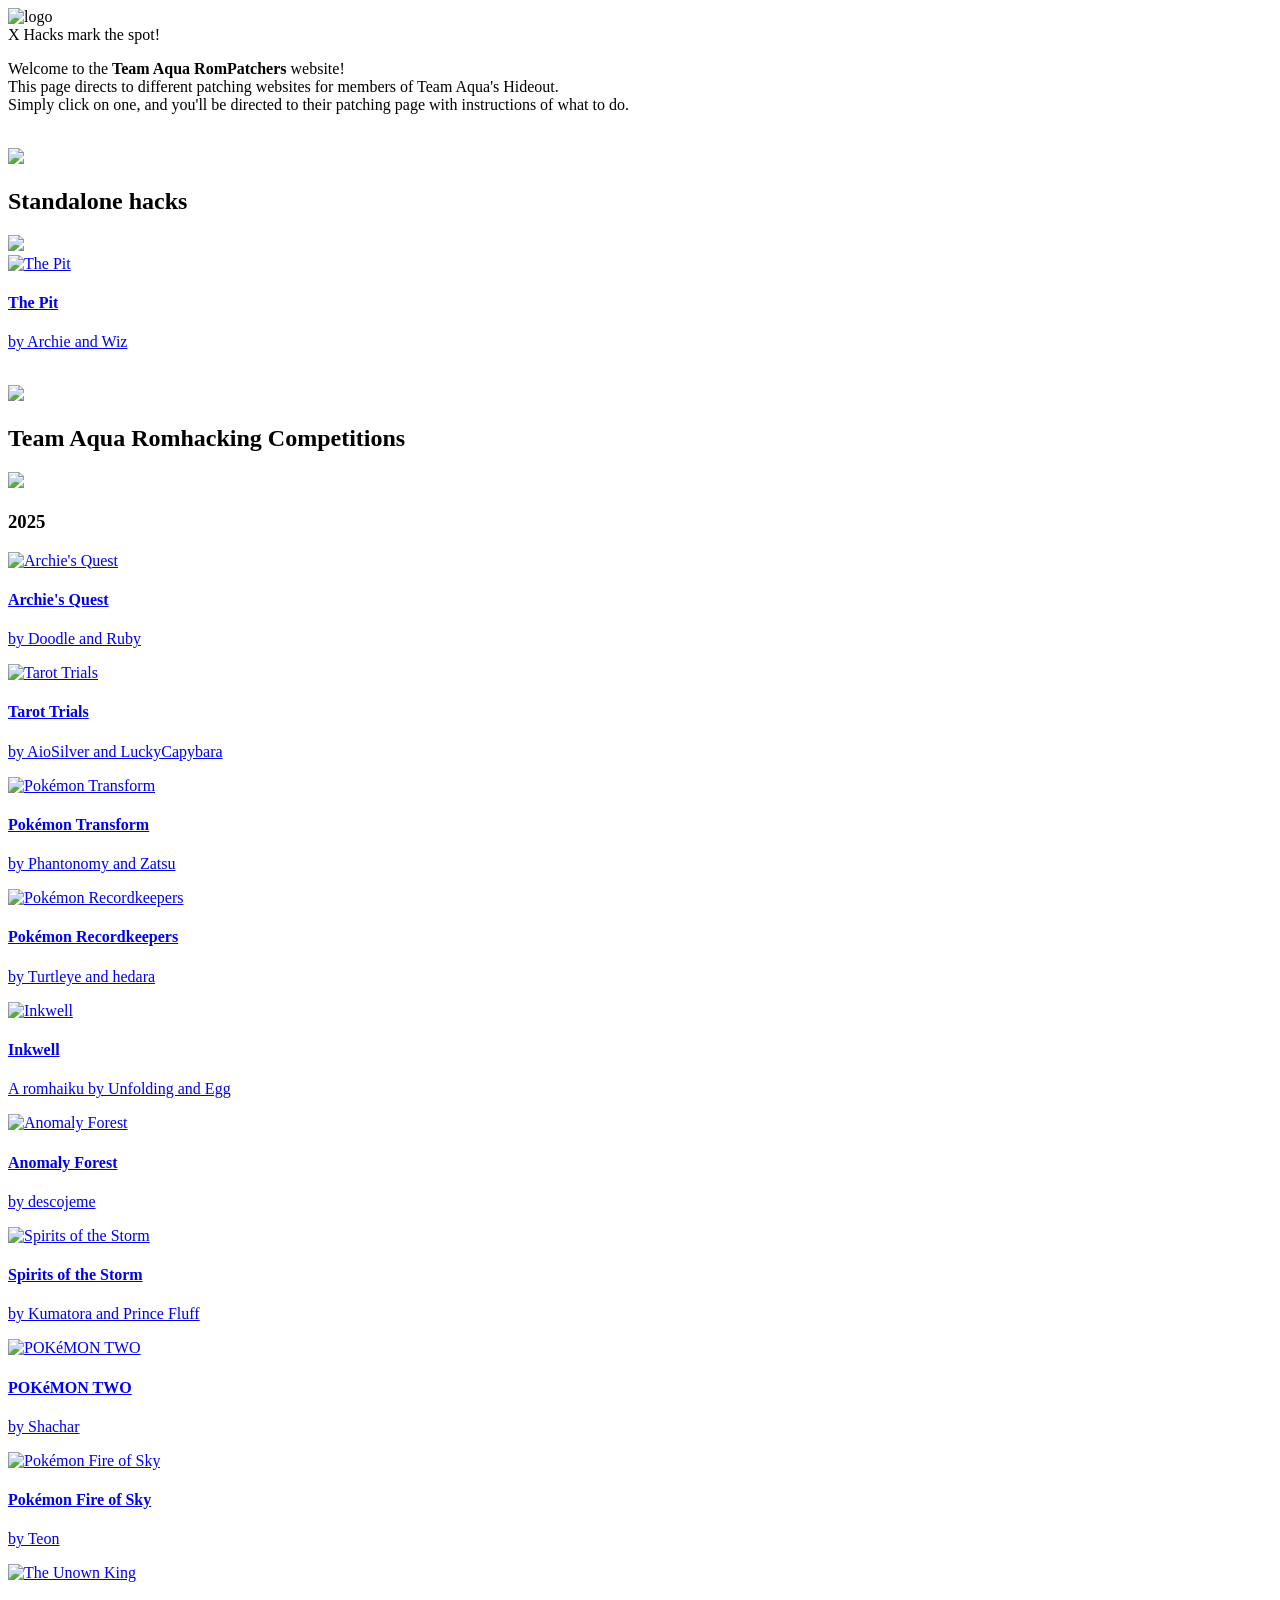
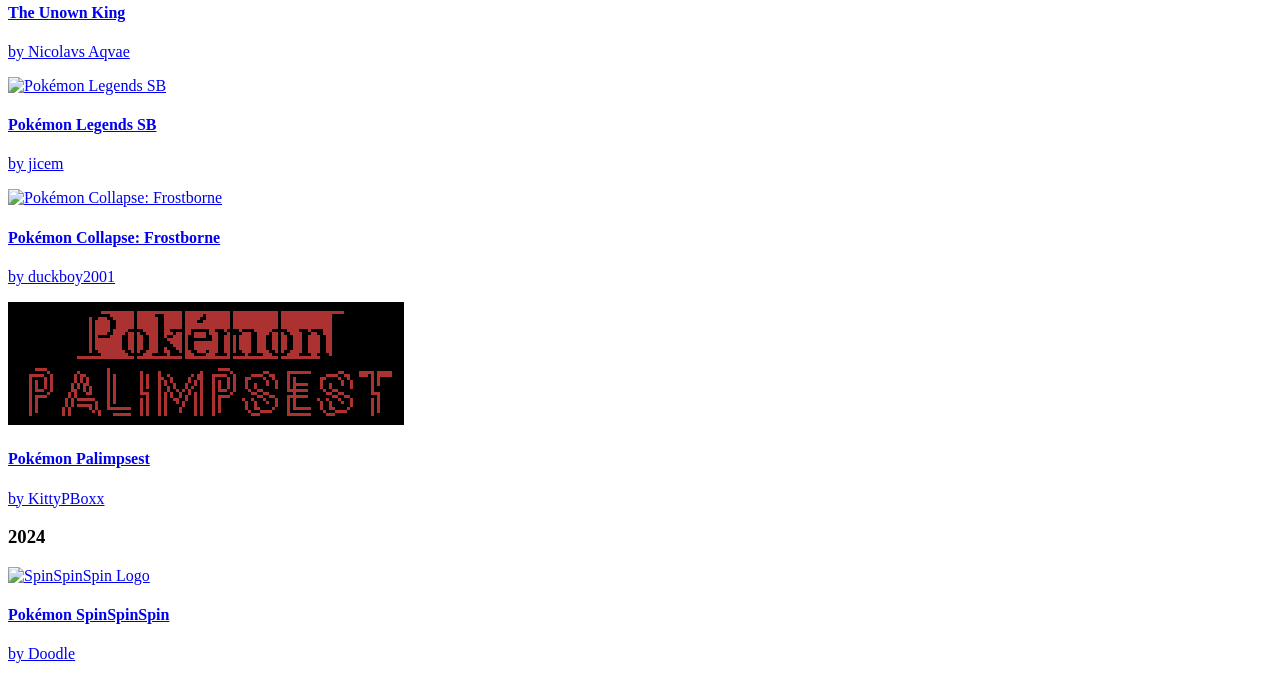
==== index.html @ 4689bb78 "Merge remote-tracking branch 'upstream/master' into Phant_Transform" ====
<!DOCTYPE html>
<html translate="no">

<head>
    <meta charset="UTF-8">
    <meta name="viewport" content="width=device-width, initial-scale=1.0">
    <link rel="icon" href="./assets/images/favicon.ico" type="image/x-icon">
    <title>Team Aqua RomPatchers</title>
    <link href="./style.css" rel="stylesheet" type="text/css" media="all">
    <link rel="icon" href="./assets/team-aqua-logo.png" type="image/x-icon" />
    <link rel="preconnect" href="https://fonts.googleapis.com">
    <link rel="preconnect" href="https://fonts.gstatic.com" crossorigin>
    <link
        href="https://fonts.googleapis.com/css2?family=EB+Garamond:ital,wght@0,400..800;1,400..800&family=Source+Sans+3:ital,wght@0,200..900;1,200..900&display=swap"
        rel="stylesheet">
</head>

<body>
    <div id="container">
        <div id="header">
            <img src="./assets/images/teamaquabanner.png" alt="logo" />
            <div class="motto">
                <span class="x">X</span>
                <span>Hacks mark the spot!</span>
            </div>
        </div>
        <main>
            <p class="intro">
                Welcome to the <strong>Team Aqua RomPatchers</strong> website!<br />
                This page directs to different patching
                websites for members of Team Aqua's Hideout.<br />
                Simply click on one, and you'll be directed to their patching page
                with instructions of what to do.
            </p>

            <!--
            To add your own hack, copy the template below and add it underneath the proper headers

                        <a class="hack_button" href="./hacks/game">
                            <img src="./hacks/game/logo.png" alt="Game Name">
                            <h4>Game Name</h4>
                            <p>by Author</p>
                        </a>

            -->

            <div>&nbsp;</div> <!-- Invisible Character for Padding -->
            <div class="hacks_block">
                <div class="hacks_block_title">
                    <!-- <img src="assets/images/team-aqua-logo.png"> -->
                    <img src="assets/images/team-aqua-logo-smol.png">
                    <h2>Standalone hacks</h2>
                    <img src="assets/images/team-aqua-logo-smol.png">
                </div>

                <div class="hacks_subblock">
                    <div class="hack_buttons">
                        <a class="hack_button" href="./hacks/the_pit/">
                            <img src="./hacks/the_pit/logo.png" alt="The Pit">
                            <h4>The Pit</h4>
                            <p>by Archie and Wiz</p>
                        </a>
                    </div>
                </div>
            </div>

            <div>&nbsp;</div> <!-- Invisible Character for Padding -->
            <div class="hacks_block">
                <div class="hacks_block_title">
                    <!-- <img src="assets/images/team-aqua-logo.png"> -->
                    <img src="assets/images/team-aqua-logo-smol.png">
                    <h2>Team Aqua Romhacking Competitions</h2>
                    <img src="assets/images/team-aqua-logo-smol.png">
                </div>

                <div class="hacks_subblock">
                    <h3 class="hacks_subblock_title">2025</h3>

                    <div class="hack_buttons">
                        <a class="hack_button" href="./hacks/archiesquest">
                            <img src="./hacks/archiesquest/logo.png" alt="Archie's Quest">
                            <h4>Archie's Quest</h4>
                            <p>by Doodle and Ruby</p>
                        </a>

                        <a class="hack_button" href="./hacks/tarottrials">
                            <img src="./hacks/tarottrials/logo.png" alt="Tarot Trials">
                            <h4>Tarot Trials</h4>
                            <p>by AioSilver and LuckyCapybara</p>
                        </a>

                        <a class="hack_button" href="./hacks/transform">
                            <img src="./hacks/transform/logo_pink.png" alt="Pokémon Transform">
                            <h4>Pokémon Transform</h4>
                            <p>by Phantonomy and Zatsu</p>
                        </a>

                        <a class="hack_button" href="./hacks/recordkeepers">
                            <img src="./hacks/recordkeepers/logo.png" alt="Pokémon Recordkeepers">
                            <h4>Pokémon Recordkeepers</h4>
                            <p>by Turtleye and hedara</p>
                        </a>

                        <a class="hack_button" href="./hacks/inkwell">
                            <img src="./hacks/inkwell/logo.png" alt="Inkwell">
                            <h4>Inkwell</h4>
                            <p>A romhaiku by Unfolding and Egg</p>
                        </a>

                        <a class="hack_button" href="./hacks/anomaly_forest">
                            <img src="./hacks/anomaly_forest/logo.png" alt="Anomaly Forest">
                            <h4>Anomaly Forest</h4>
                            <p>by descojeme</p>
                        </a>

                        <a class="hack_button" href="./hacks/spirits_of_the_storm">
                            <img src="./hacks/spirits_of_the_storm/logo.png" alt="Spirits of the Storm">
                            <h4>Spirits of the Storm</h4>
                            <p>by Kumatora and Prince Fluff</p>
                        </a>

                        <a class="hack_button" href="./hacks/pokemon_two">
                            <img src="./hacks/pokemon_two/logo.png" alt="POKéMON TWO">
                            <h4>POKéMON TWO</h4>
                            <p>by Shachar</p>
                        </a>

                        <a class="hack_button" href="./hacks/fire_of_sky">
                            <img src="./hacks/fire_of_sky/logo.png" alt="Pokémon Fire of Sky">
                            <h4>Pokémon Fire of Sky</h4>
                            <p>by Teon</p>
                        </a>

                        <a class="hack_button" href="./hacks/the_unown_king/">
                            <img src="./hacks/the_unown_king/logo.png" alt="The Unown King">
                            <h4>The Unown King</h4>
                            <p>by Nicolavs Aqvae</p>
                        </a>

                        <a class="hack_button" href="./hacks/legends_sb/">
                            <img src="./hacks/legends_sb/logo.png" alt="Pokémon Legends SB">
                            <h4>Pokémon Legends SB</h4>
                            <p>by jicem</p>
                        </a>

                        <a class="hack_button" href="./hacks/collapse_frostborne/">
                            <img src="./hacks/collapse_frostborne/logo.png" alt="Pokémon Collapse: Frostborne">
                            <h4>Pokémon Collapse: Frostborne</h4>
                            <p>by duckboy2001</p>
                        </a>

                        <a class="hack_button" href="./hacks/palimpsest/">
                            <img src="./hacks/palimpsest/logo.png" alt="Pokémon Palimpsest">
                            <h4>Pokémon Palimpsest</h4>
                            <p>by KittyPBoxx</p>
                        </a>
                    </div>
                </div>


                <div class="hacks_subblock">
                    <h3 class="hacks_subblock_title">2024</h3>

                    <div class="hack_buttons">
                        <a class="hack_button" href="./hacks/spinspinspin">
                            <img src="./hacks/spinspinspin/logo.png" alt="SpinSpinSpin Logo">
                            <h4>Pokémon SpinSpinSpin</h4>
                            <p>by Doodle</p>
                        </a>
                    </div>
                </div>
            </div>
        </main>
    </div>
</body>

</html>
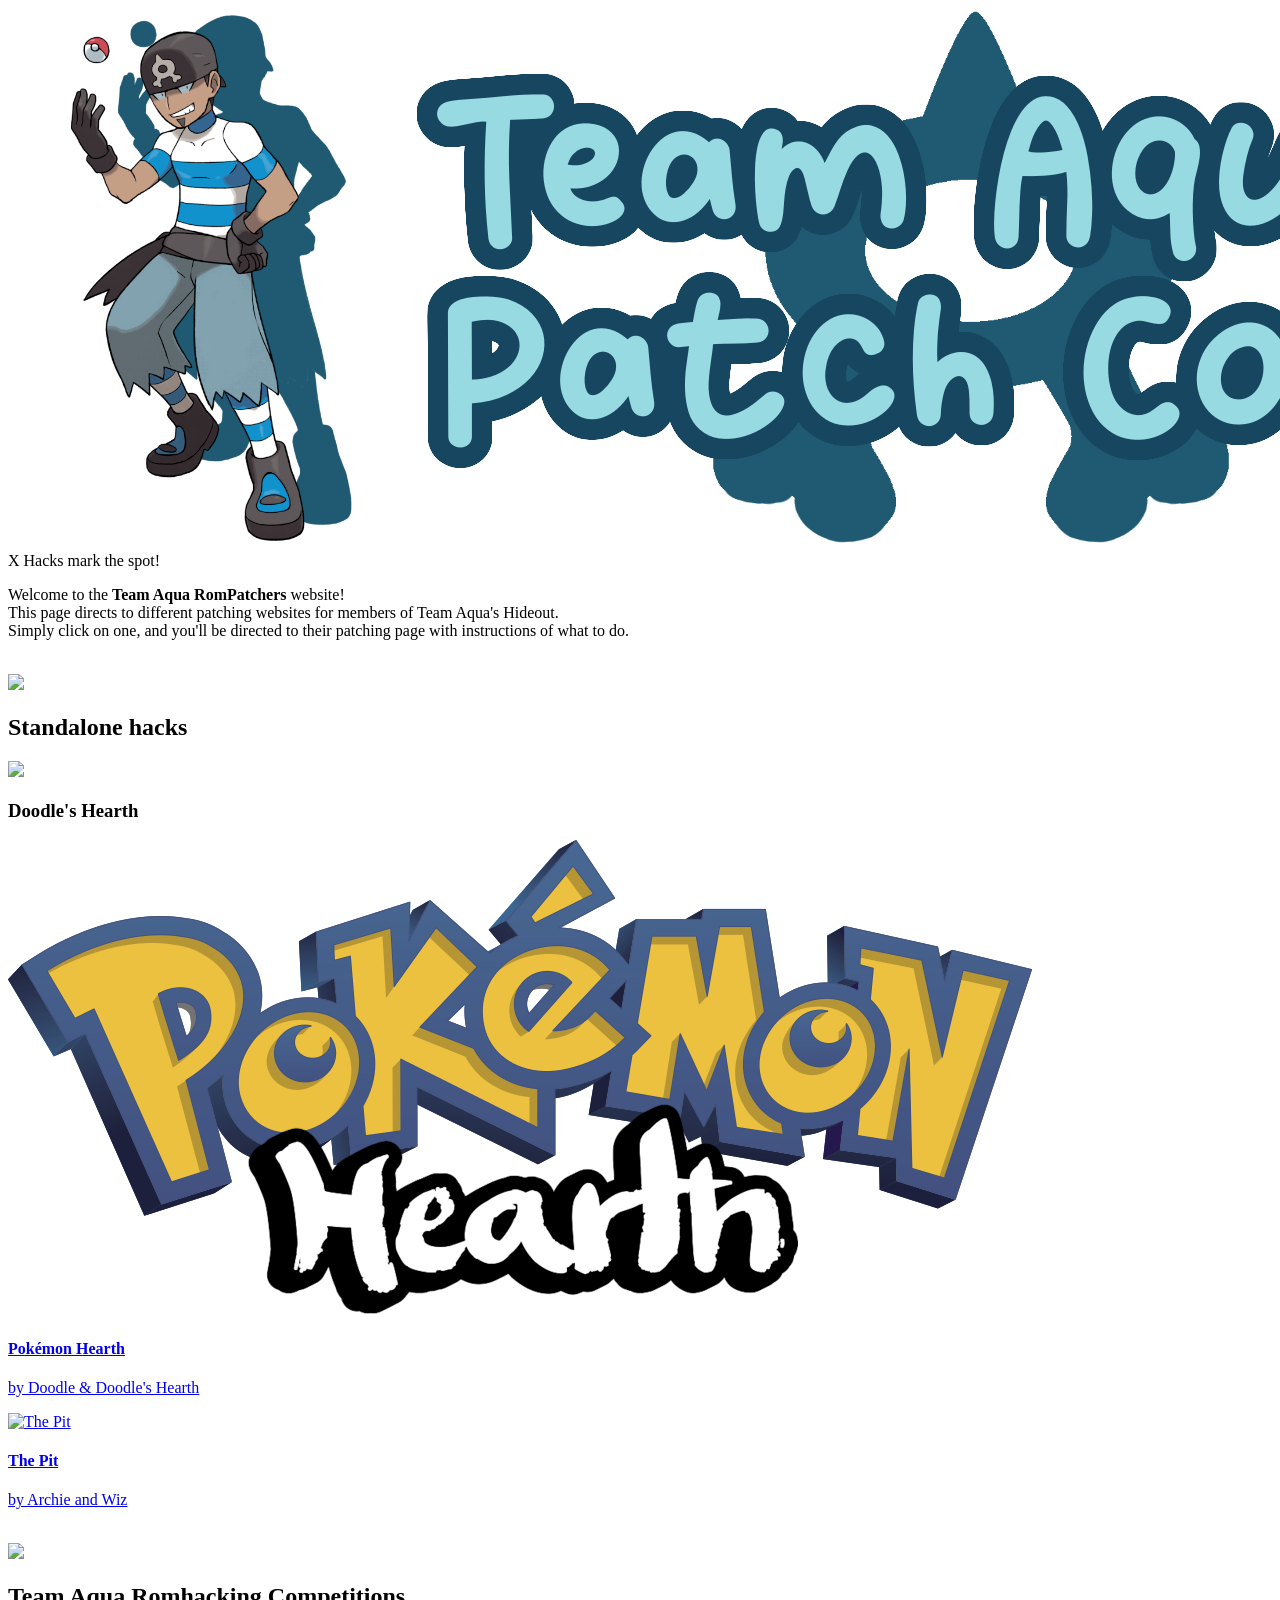
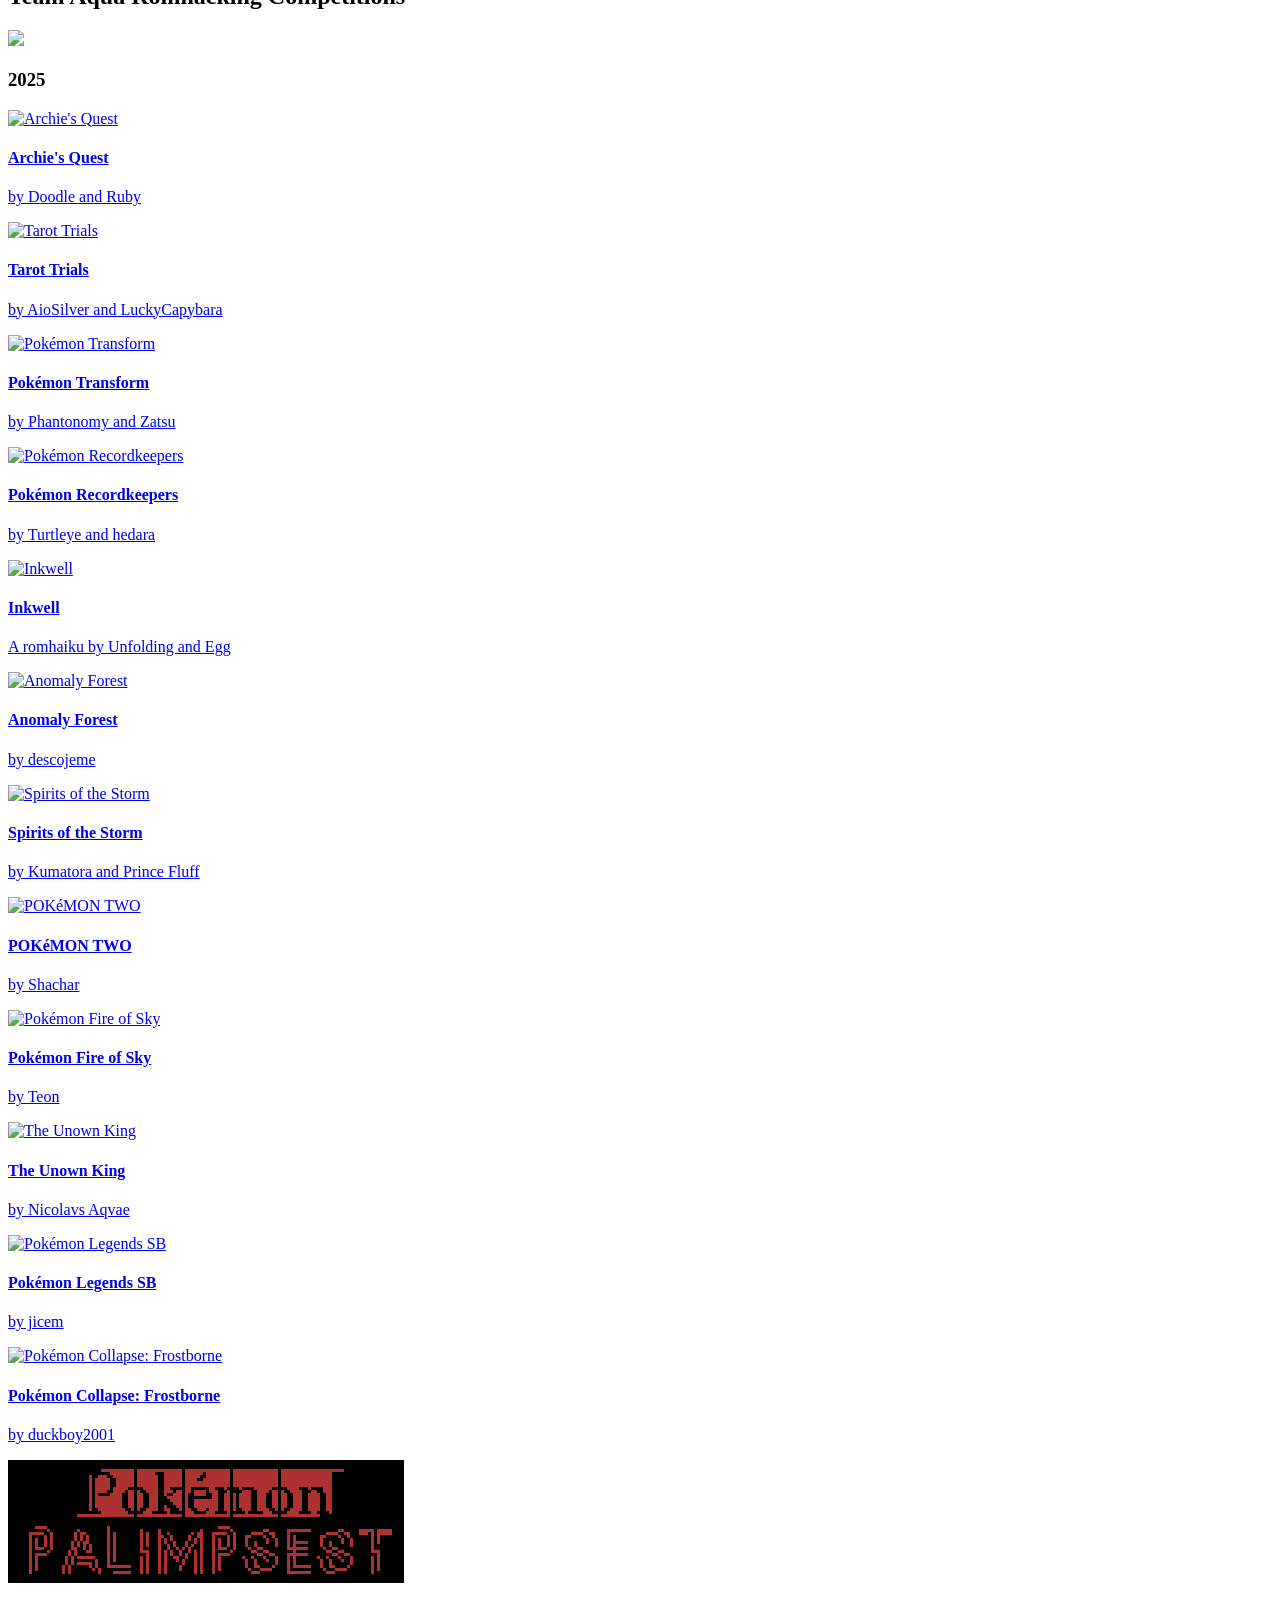
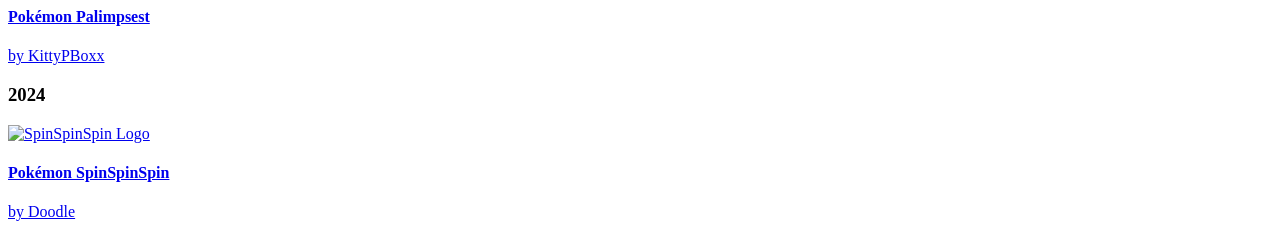
==== commit c6a1de11: "Adding Pokémon Hearth" ====
--- a/index.html
+++ b/index.html
@@ -51,6 +51,18 @@
                     <img src="assets/images/team-aqua-logo-smol.png">
                     <h2>Standalone hacks</h2>
                     <img src="assets/images/team-aqua-logo-smol.png">
+                </div>
+
+                <div class="hacks_subblock">
+                    <h3 class="hacks_subblock_title">Doodle's Hearth</h3>
+
+                    <div class="hack_buttons">
+                        <a class="hack_button" href="./hacks/hearth/">
+                            <img src="./hacks/hearth/logo.png" alt="Pokémon Hearth">
+                            <h4>Pokémon Hearth</h4>
+                            <p>by Doodle & Doodle's Hearth</p>
+                        </a>
+                    </div>
                 </div>
 
                 <div class="hacks_subblock">
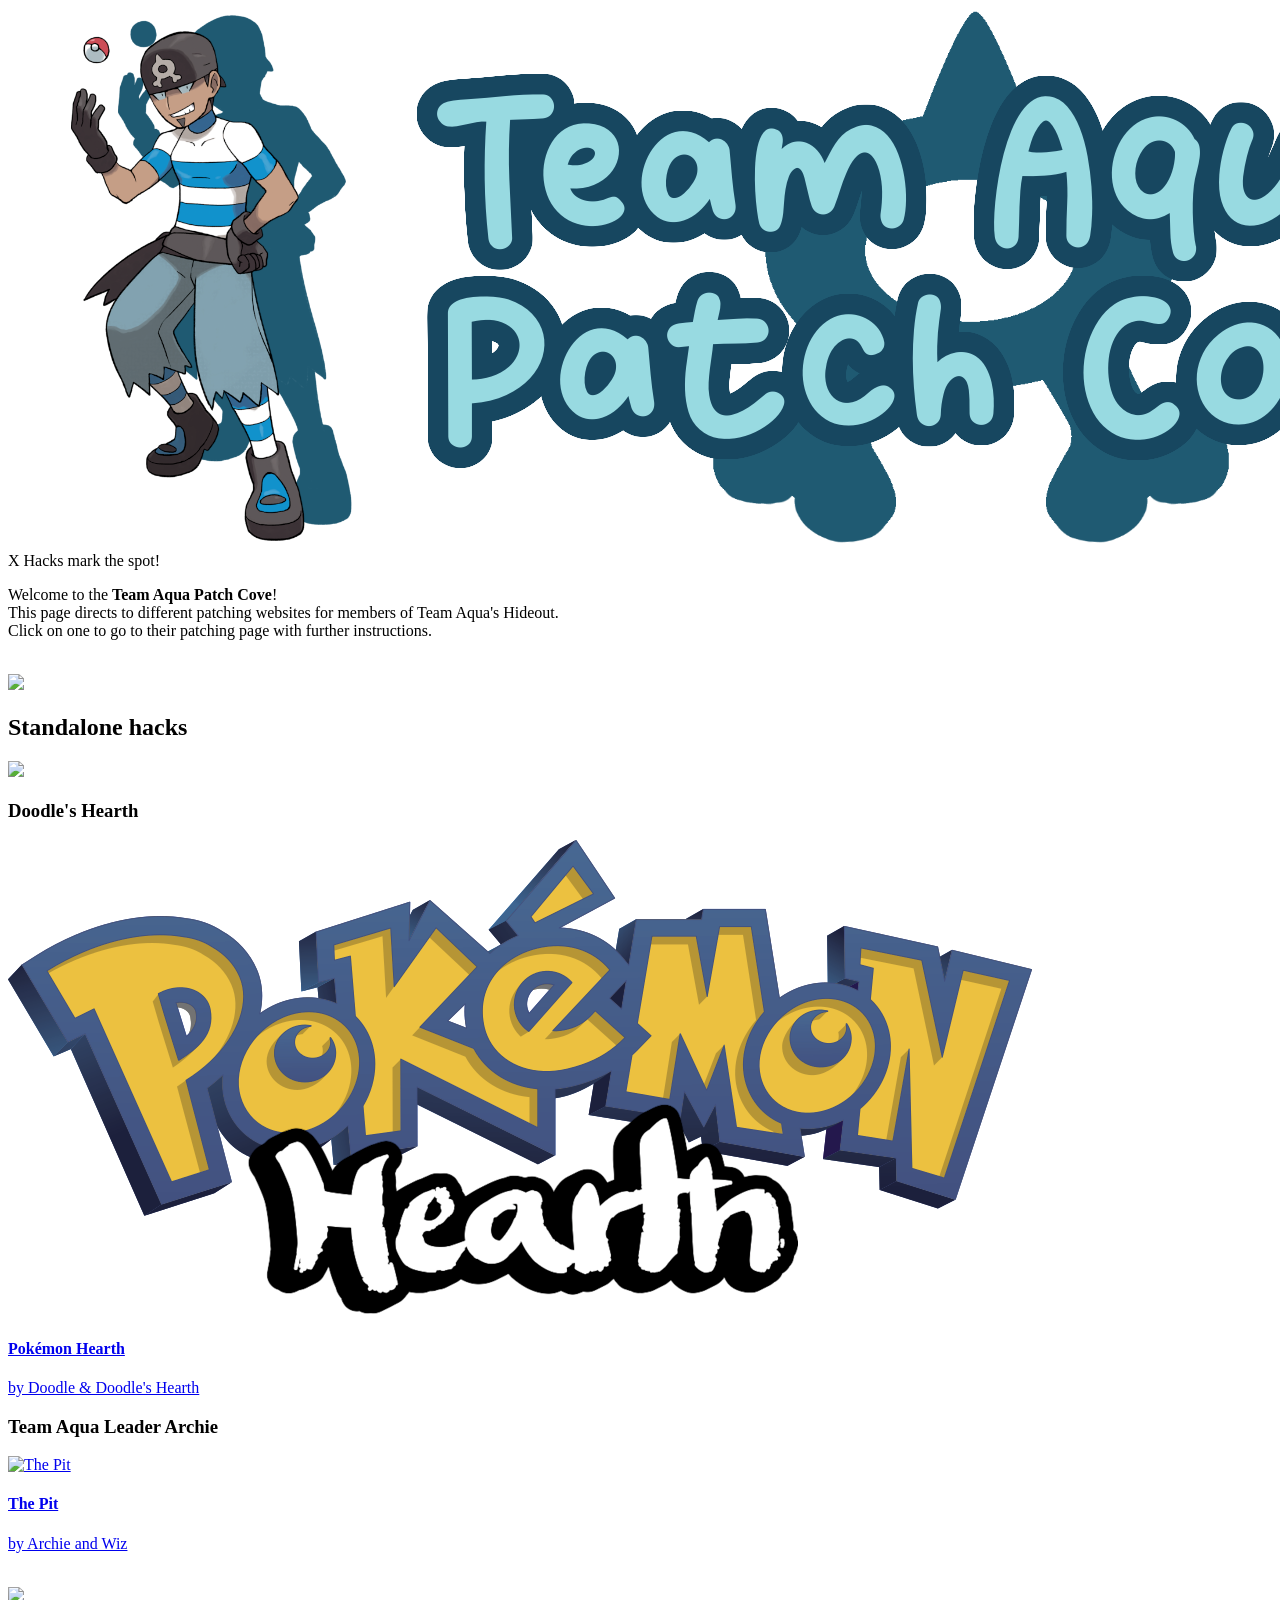
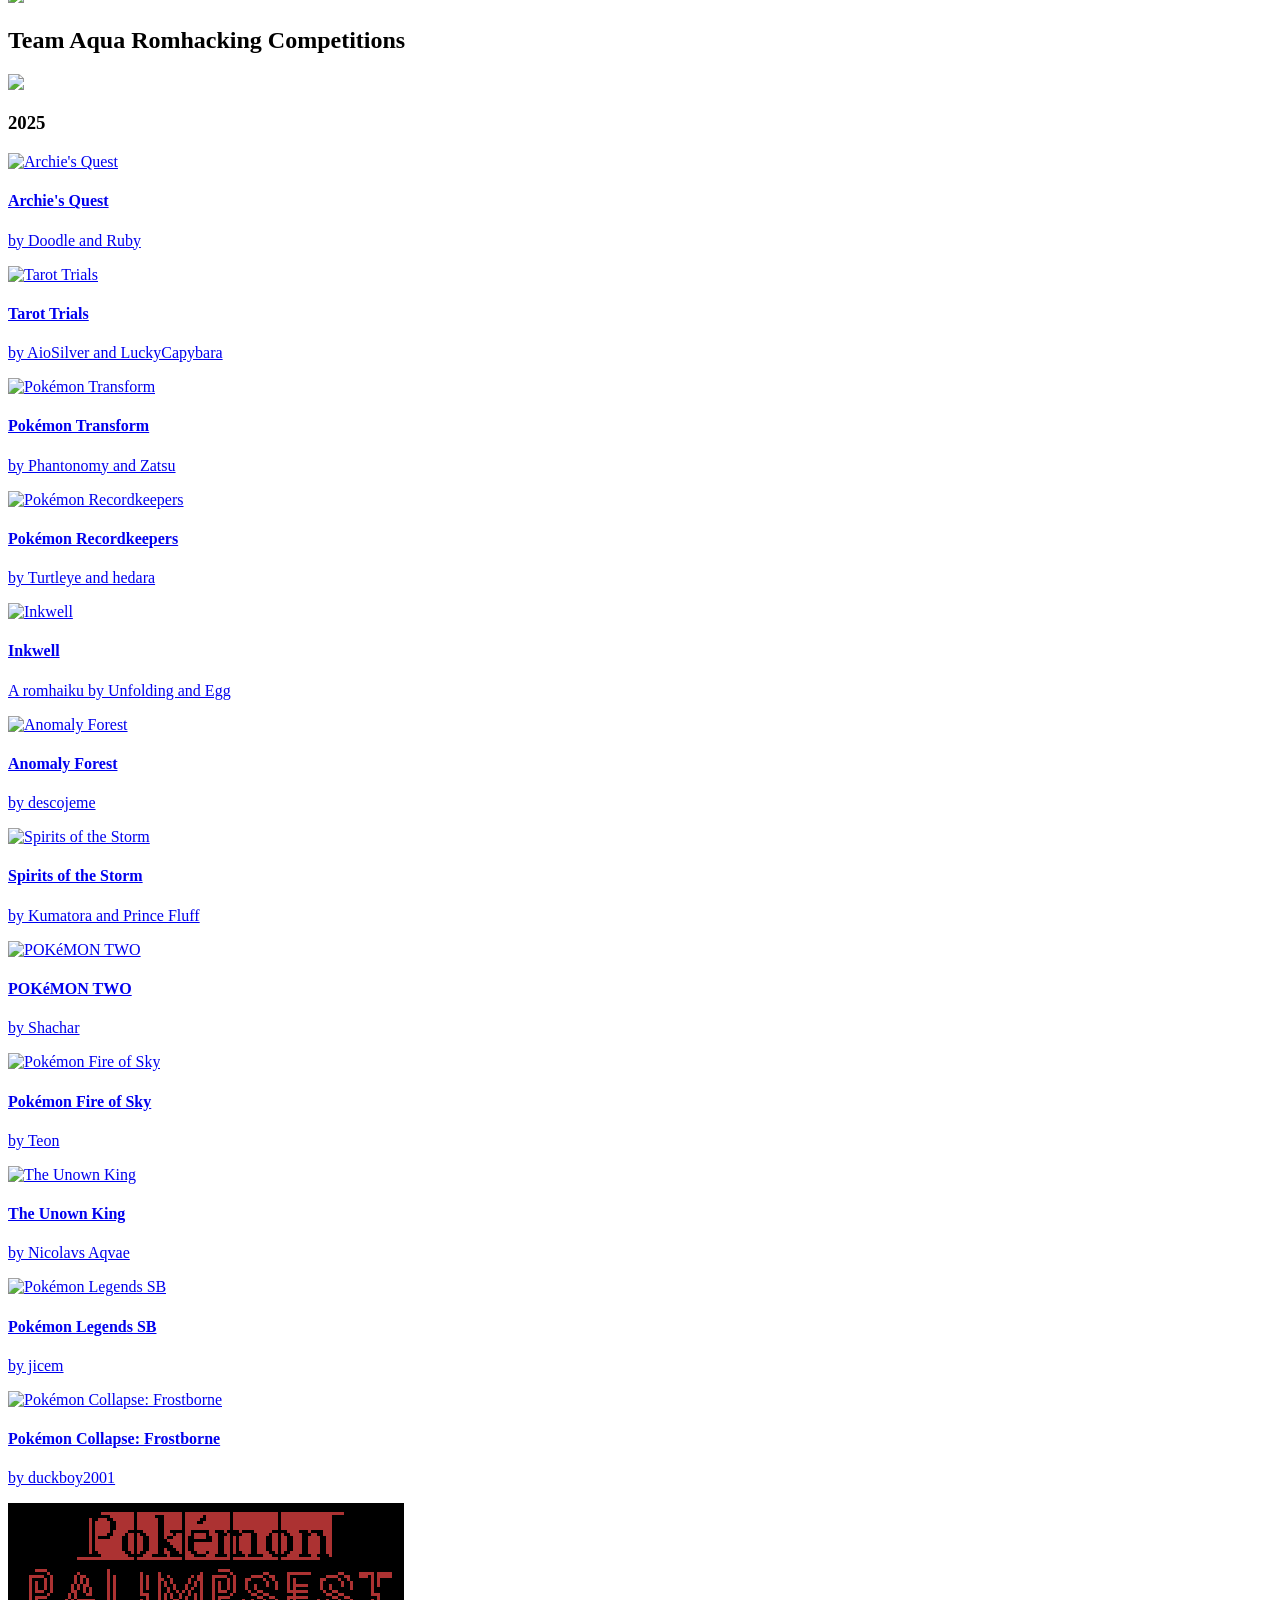
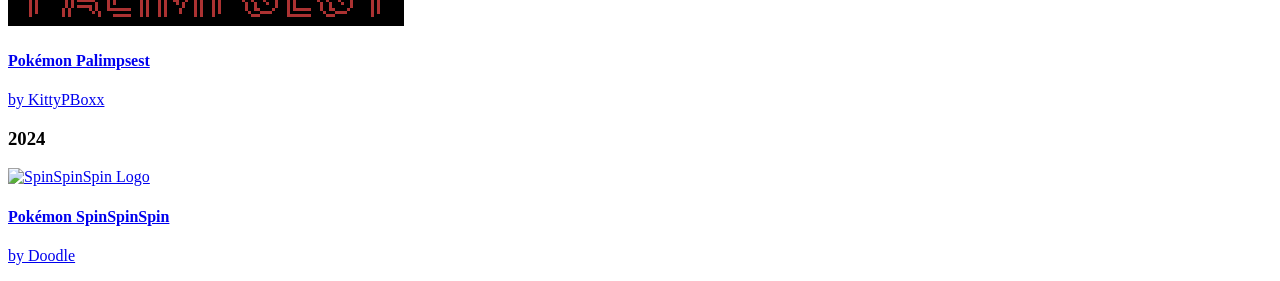
==== commit bb03c45b: "fixing title and favicon" ====
--- a/index.html
+++ b/index.html
@@ -5,9 +5,8 @@
     <meta charset="UTF-8">
     <meta name="viewport" content="width=device-width, initial-scale=1.0">
     <link rel="icon" href="./assets/images/favicon.ico" type="image/x-icon">
-    <title>Team Aqua RomPatchers</title>
+    <title>Team Aqua Patch Cove</title>
     <link href="./style.css" rel="stylesheet" type="text/css" media="all">
-    <link rel="icon" href="./assets/team-aqua-logo.png" type="image/x-icon" />
     <link rel="preconnect" href="https://fonts.googleapis.com">
     <link rel="preconnect" href="https://fonts.gstatic.com" crossorigin>
     <link
@@ -26,11 +25,11 @@
         </div>
         <main>
             <p class="intro">
-                Welcome to the <strong>Team Aqua RomPatchers</strong> website!<br />
+                Welcome to the <strong>Team Aqua Patch Cove</strong>!<br />
                 This page directs to different patching
                 websites for members of Team Aqua's Hideout.<br />
-                Simply click on one, and you'll be directed to their patching page
-                with instructions of what to do.
+                Click on one to go to their patching page
+                with further instructions.
             </p>
 
             <!--
@@ -66,6 +65,8 @@
                 </div>
 
                 <div class="hacks_subblock">
+                    <h3 class="hacks_subblock_title">Team Aqua Leader Archie</h3>
+
                     <div class="hack_buttons">
                         <a class="hack_button" href="./hacks/the_pit/">
                             <img src="./hacks/the_pit/logo.png" alt="The Pit">
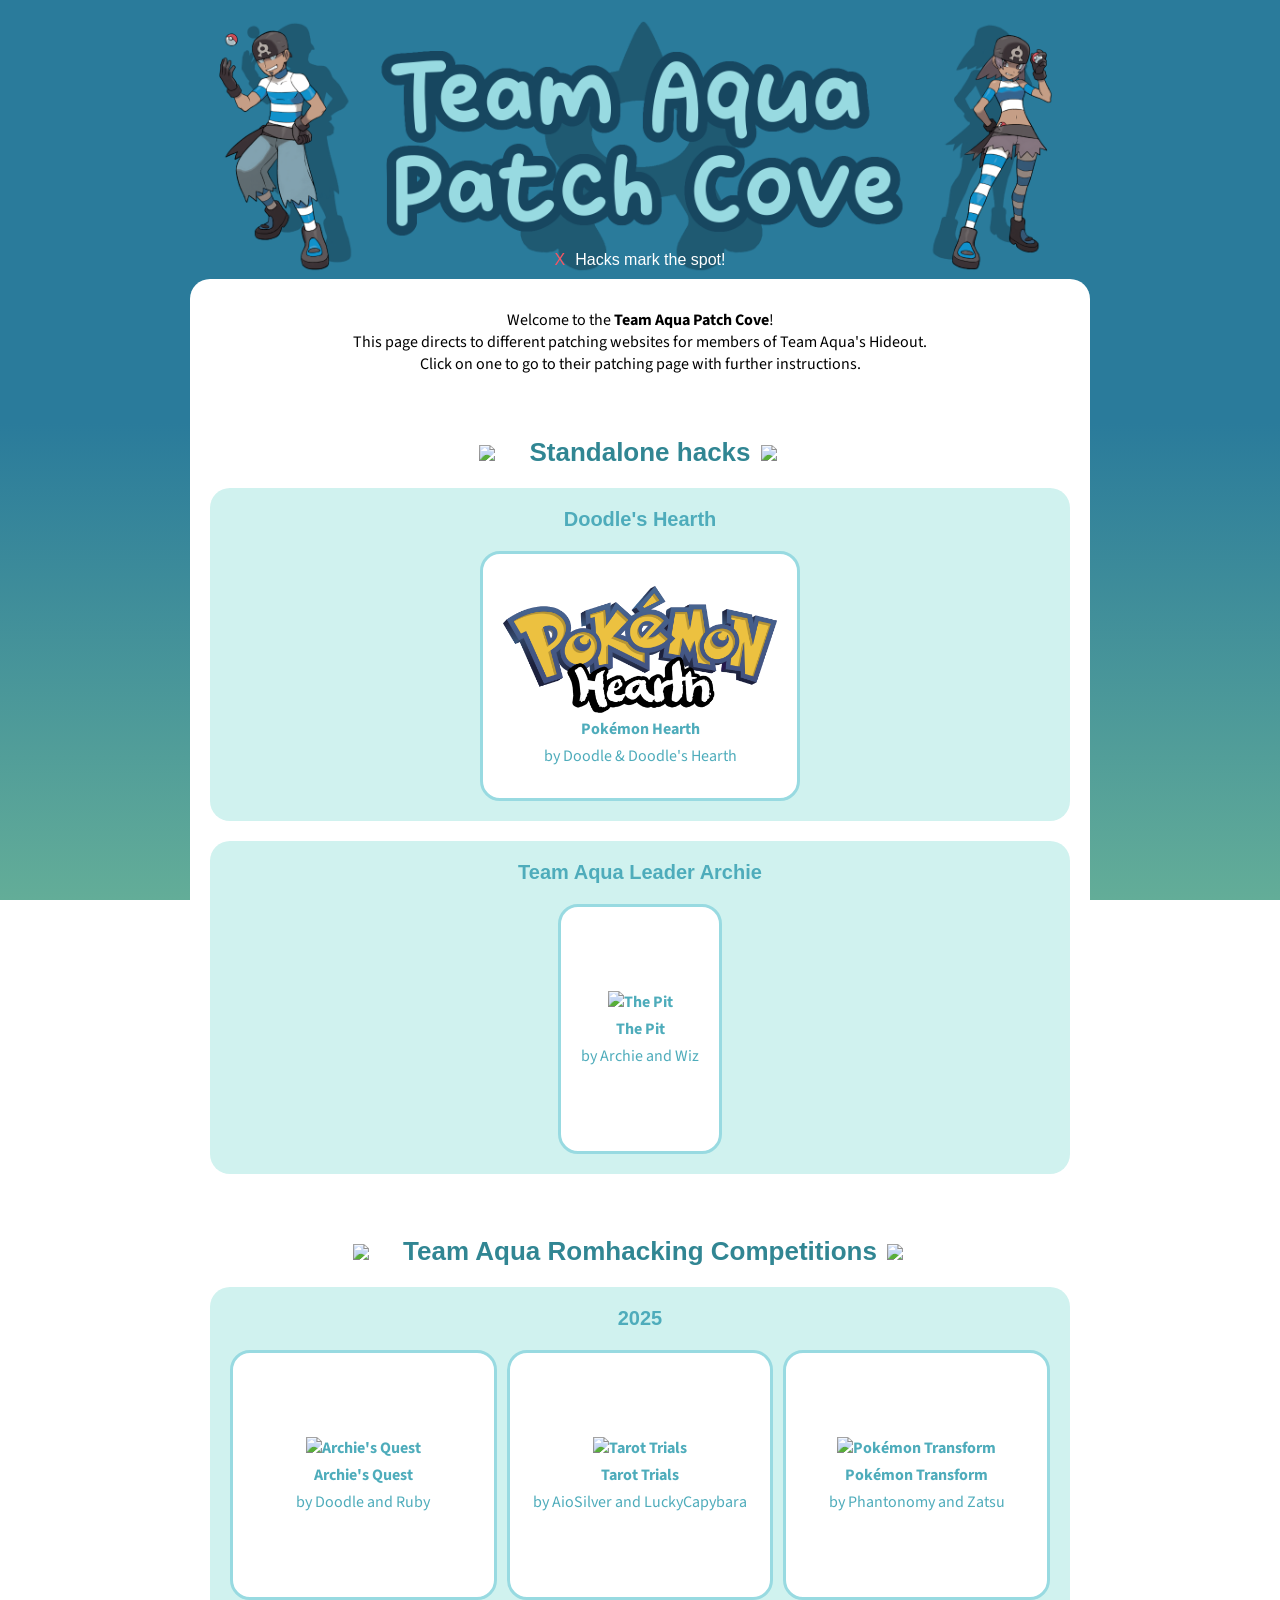
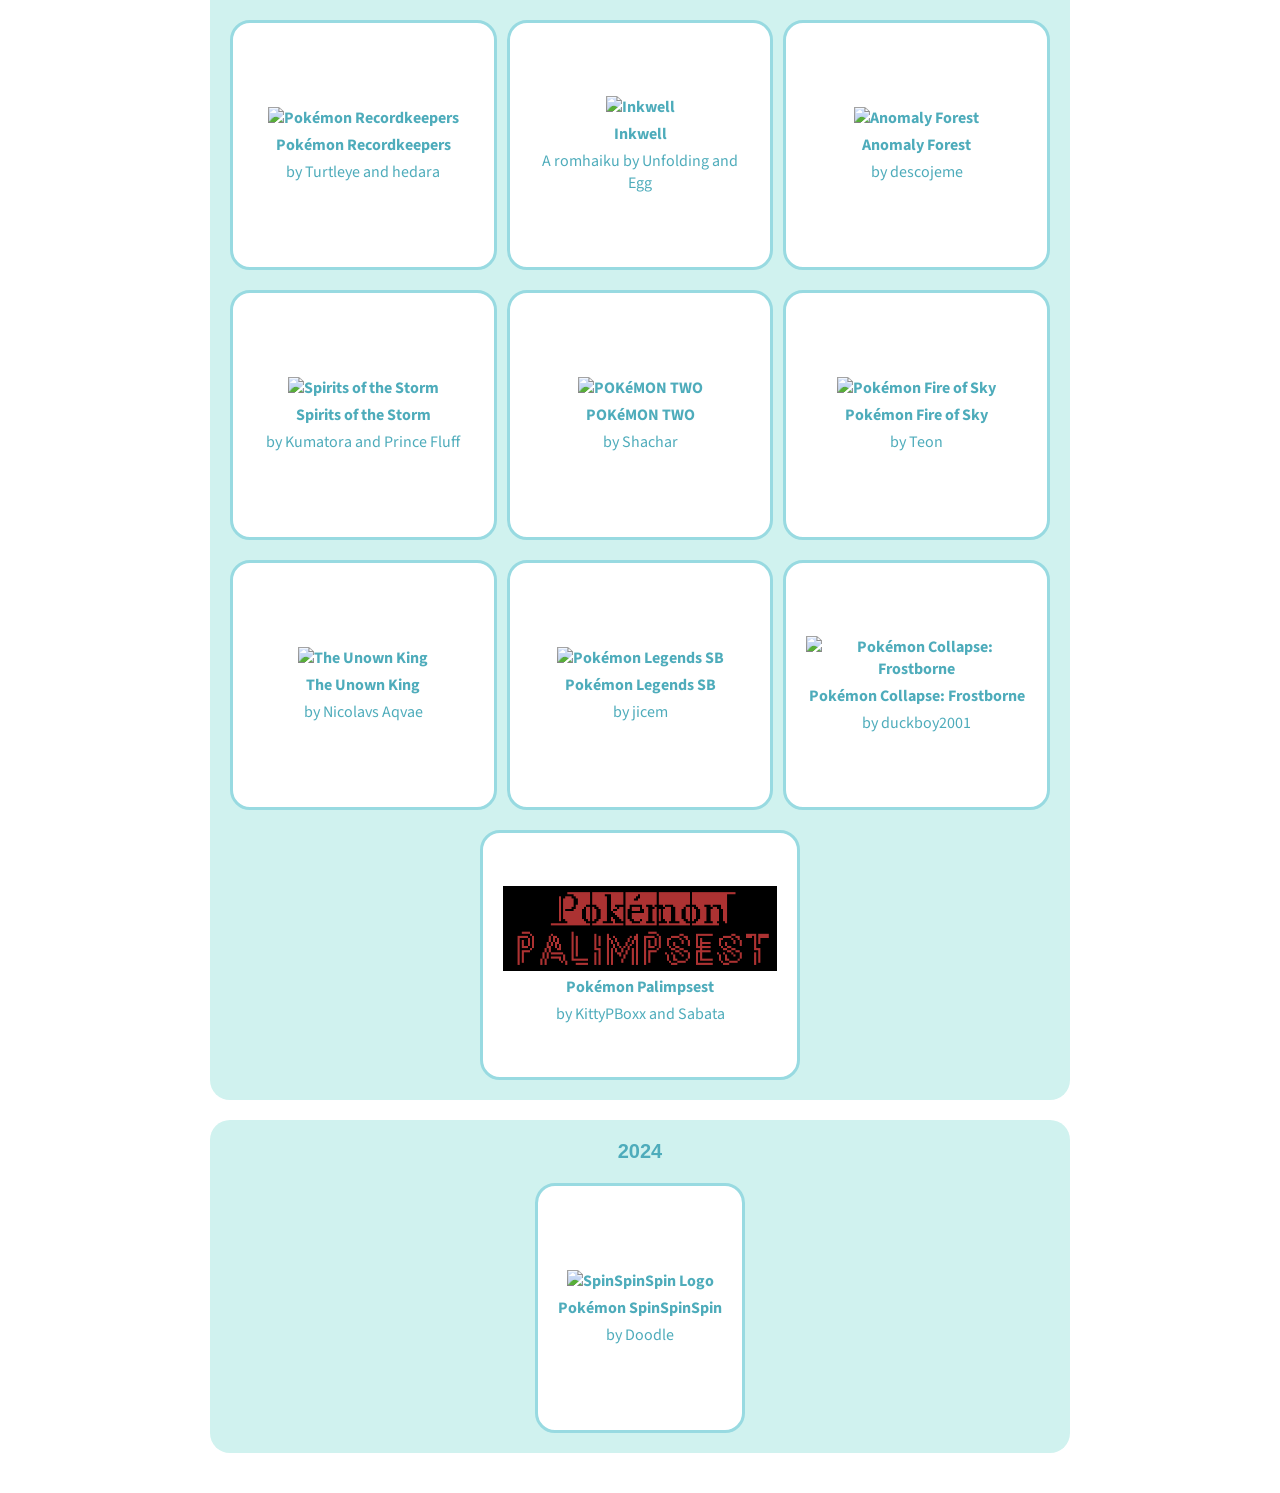
==== commit 32947928: "fixes" ====
--- a/index.html
+++ b/index.html
@@ -165,7 +165,7 @@
                         <a class="hack_button" href="./hacks/palimpsest/">
                             <img src="./hacks/palimpsest/logo.png" alt="Pokémon Palimpsest">
                             <h4>Pokémon Palimpsest</h4>
-                            <p>by KittyPBoxx</p>
+                            <p>by KittyPBoxx and Sabata</p>
                         </a>
                     </div>
                 </div>
--- a/style.css
+++ b/style.css
@@ -0,0 +1,217 @@
+/* @FONT-FACES */
+@import url('https://fonts.googleapis.com/css?family=Open+Sans:400,700');
+@import url('https://fonts.googleapis.com/css?family=Roboto+Mono:300');
+
+:root {
+    --header-image: url('./assets/images/teamaquabanner.png');
+    --color-primary: #4eacbb;
+    --color-primary-dark-1: #318693;
+    --color-primary-light-1: #65c6d5;
+    --color-primary-light-2: #98dae1;
+    --color-primary-light-3: #d0f2ef;
+}
+
+p, h1, h2, h3, h4, h5, h6 {
+    padding: 0;
+    margin: 0;
+}
+
+h1, h2, h3, h4, h5, h6 {
+    text-align: center;
+}
+
+a { 
+  color: var(--color-primary);
+  font-weight: bold;
+  text-decoration:none;
+}
+
+a:hover {
+    color: var(--color-primary-dark-1);
+}
+
+body {
+    font-family: "Source Sans 3", sans-serif;
+    margin: 0;
+    background: #63ad98;
+    background: linear-gradient(360deg, rgba(99, 173, 152, 1) 0%, rgba(42, 123, 155, 1) 53%, rgba(42, 123, 155, 1) 100%);
+    background-attachment: fixed;
+    display: flex;
+    flex-direction: column;
+    justify-content: flex-start;
+    align-items: center;
+    padding: 20px;
+}
+
+@media (width <= 550px) {
+    padding: 10px;
+}
+
+* {
+    box-sizing: border-box;
+}
+
+/* the "container" is what wraps your entire website */
+/* if you want something (like the header) to be Wider than
+the other elements, you will need to move that div outside
+of the container */
+#container {
+    max-width: min(100%, 900px);
+}
+
+#header {
+    position: relative;
+}
+
+#header > img {
+    width: 100%;
+}
+
+#header > .motto {
+    display: flex;
+    justify-content: center;
+    align-items: center;
+    column-gap: 10px;
+    position: absolute;
+    bottom: 10px;
+    width: 100%;
+    color: white;
+    font-family: 'Bang-Tamvan', sans-serif;
+}
+
+#header > .motto > .x {
+    color: #F85562;
+}
+
+main {
+    display: flex;
+    flex-direction: column;
+    justify-content: flex-start;
+    align-items: center;
+    row-gap: 20px;
+    background-color: #FFFFFF;
+    padding-left: 20px;
+    padding-right: 20px;
+    padding-top: 30px;
+    padding-bottom: 20px;
+    border-radius: 20px;
+}
+
+.intro {
+    text-align: center;
+    padding-left: 20px;
+    padding-right: 20px;
+}
+
+.hacks_block {
+    display: flex;
+    flex-direction: column;
+    justify-content: flex-start;
+    align-items: center;
+    row-gap: 20px;
+    width: 100%;
+}
+
+.hacks_block > .hacks_block_title {
+    display: flex;
+    flex-direction: row;
+    justify-content: space-between;
+    align-items: center;
+    column-gap: 10px;
+}
+
+.hacks_block > .hacks_block_title > h2 {
+    color: var(--color-primary-dark-1);
+    font-size: 26px;
+    font-family: 'Bang-Tamvan', sans-serif;
+}
+
+.hacks_block > .hacks_block_title > img {
+    width: 40px;
+}
+
+.hacks_subblock {
+    display: flex;
+    flex-direction: column;
+    justify-content: space-between;
+    align-items: center;
+    row-gap: 20px;
+    width: 100%;
+    padding: 20px;
+    border-radius: 20px;
+    background-color: var(--color-primary-light-3);
+}
+
+.hacks_subblock > .hacks_subblock_title {
+    color: var(--color-primary);
+    font-size: 20px;
+    font-family: 'Bang-Tamvan', sans-serif;
+}
+
+.hacks_subblock > .hack_buttons {
+    display: flex;
+    flex-direction: row;
+    justify-content: space-evenly;
+    align-items: stretch;
+    flex-wrap: wrap;
+    row-gap: 20px;
+    column-gap: 10px;
+    text-align: center;
+}
+
+.hacks_subblock > .hack_buttons > .hack_button {
+    display: flex;
+    flex-direction: column;
+    justify-content: center;
+    align-items: center;
+    row-gap: 5px;
+    border: 3px solid var(--color-primary-light-2);
+    border-radius: 20px;
+    padding: 20px;
+    background-color: white;
+    flex: 1 1 250px;
+    min-height: 250px;
+    max-width: min(100%, 320px);
+}
+
+.hacks_subblock > .hack_buttons > .hack_button:hover {
+    border-color: var(--color-primary-light-1);
+}
+
+.hacks_subblock > .hack_buttons > .hack_button > p {
+    font-size: 16px;
+    font-weight: normal;
+}
+
+.hacks_subblock > .hack_buttons > .hack_button > img {
+    max-width: min(300px, 100%);
+}
+
+@font-face {
+    font-family: Bang-Tamvan;
+    src: url('./assets/fonts/Bang%20Tamvan.ttf');
+}
+
+@font-face {
+    font-family: Rounds-Neue;
+    src: url('./assets/fonts/Rounds Neue/TT%20Rounds%20Neue%20Regular.ttf');
+}
+
+@font-face {
+    font-family: Rounds-Neue;
+    src: url('./assets/fonts/Rounds Neue/TT%20Rounds%20Neue%20Bold.ttf');
+    font-weight: bold;
+    }
+
+@font-face {
+    font-family: Rounds-Neue;
+    src: url('./assets/fonts/Rounds Neue/TT%20Rounds%20Neue%20Medium%20Italic.ttf');
+    font-style: italic;
+}
+
+@font-face {
+    font-family: Rounds-Neue;
+    src: url('./assets/fonts/Rounds Neue/TT%20Rounds%20Neue%20Bold%20Italic.ttf');
+    font-style: italic;
+    font-weight: bold;
+}
